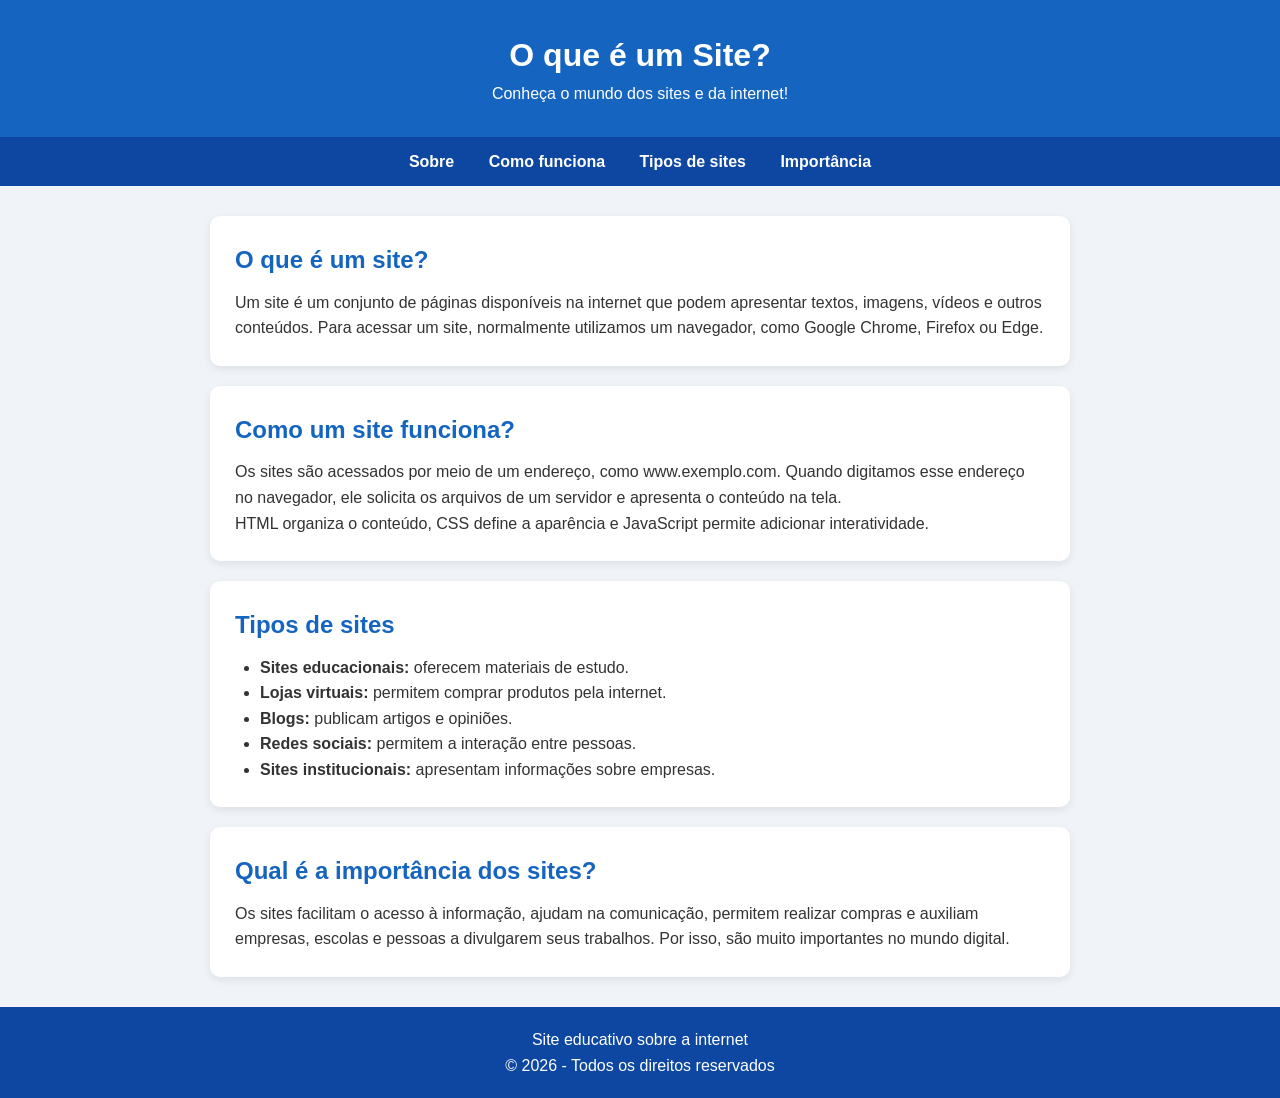
==== index.html @ d949877a "Add files via upload" ====
<!DOCTYPE html>
<html lang="pt-BR">
<head>
    <meta charset="UTF-8">
    <meta name="viewport" content="width=device-width, initial-scale=1.0">
    <title>O que é um Site?</title>

    <style>
        * {
            margin: 0;
            padding: 0;
            box-sizing: border-box;
        }

        body {
            font-family: Arial, sans-serif;
            background-color: #f0f4f8;
            color: #333;
            line-height: 1.6;
        }

        header {
            background-color: #1565c0;
            color: white;
            text-align: center;
            padding: 30px 15px;
        }

        nav {
            background-color: #0d47a1;
            padding: 12px;
            text-align: center;
        }

        nav a {
            color: white;
            text-decoration: none;
            margin: 0 15px;
            font-weight: bold;
        }

        nav a:hover {
            color: #90caf9;
        }

        main {
            max-width: 900px;
            margin: 30px auto;
            padding: 0 20px;
        }

        section {
            background-color: white;
            padding: 25px;
            margin-bottom: 20px;
            border-radius: 10px;
            box-shadow: 0 3px 8px #00000015;
        }

        h2 {
            color: #1565c0;
            margin-bottom: 10px;
        }

        ul {
            padding-left: 25px;
        }

        footer {
            background-color: #0d47a1;
            color: white;
            text-align: center;
            padding: 20px;
            margin-top: 30px;
        }

        @media (max-width: 600px) {
            nav a {
                display: inline-block;
                margin: 5px 8px;
            }
        }
    </style>
</head>

<body>

    <header>
        <h1>O que é um Site?</h1>
        <p>Conheça o mundo dos sites e da internet!</p>
    </header>

    <nav>
        <a href="#sobre">Sobre</a>
        <a href="#funciona">Como funciona</a>
        <a href="#tipos">Tipos de sites</a>
        <a href="#importancia">Importância</a>
    </nav>

    <main>
        <section id="sobre">
            <h2>O que é um site?</h2>
            <p>
                Um site é um conjunto de páginas disponíveis na internet
                que podem apresentar textos, imagens, vídeos e outros
                conteúdos. Para acessar um site, normalmente utilizamos
                um navegador, como Google Chrome, Firefox ou Edge.
            </p>
        </section>

        <section id="funciona">
            <h2>Como um site funciona?</h2>
            <p>
                Os sites são acessados por meio de um endereço, como
                www.exemplo.com. Quando digitamos esse endereço no
                navegador, ele solicita os arquivos de um servidor
                e apresenta o conteúdo na tela.
            </p>
            <p>
                HTML organiza o conteúdo, CSS define a aparência
                e JavaScript permite adicionar interatividade.
            </p>
        </section>

        <section id="tipos">
            <h2>Tipos de sites</h2>
            <ul>
                <li><strong>Sites educacionais:</strong> oferecem materiais de estudo.</li>
                <li><strong>Lojas virtuais:</strong> permitem comprar produtos pela internet.</li>
                <li><strong>Blogs:</strong> publicam artigos e opiniões.</li>
                <li><strong>Redes sociais:</strong> permitem a interação entre pessoas.</li>
                <li><strong>Sites institucionais:</strong> apresentam informações sobre empresas.</li>
            </ul>
        </section>

        <section id="importancia">
            <h2>Qual é a importância dos sites?</h2>
            <p>
                Os sites facilitam o acesso à informação, ajudam na
                comunicação, permitem realizar compras e auxiliam
                empresas, escolas e pessoas a divulgarem seus trabalhos.
                Por isso, são muito importantes no mundo digital.
            </p>
        </section>
    </main>

    <footer>
        <p>Site educativo sobre a internet</p>
        <p>&copy; 2026 - Todos os direitos reservados</p>
    </footer>

</body>
</html>
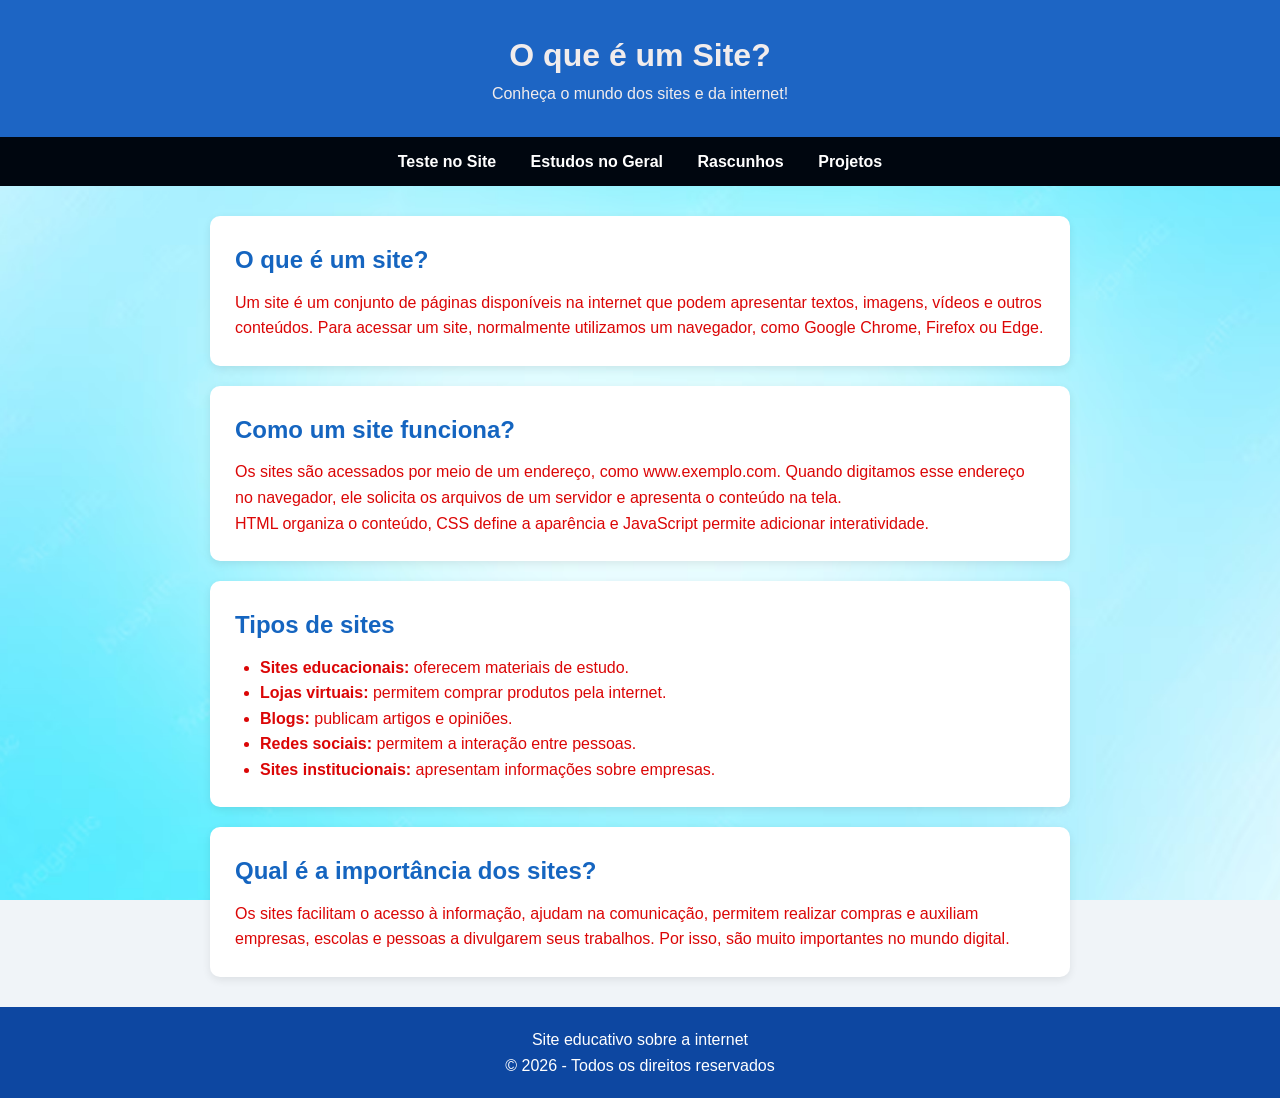
==== commit 5e083743: "Site teste" ====
--- a/index.html
+++ b/index.html
@@ -1,10 +1,11 @@
-
 <!DOCTYPE html>
 <html lang="pt-BR">
+
 <head>
     <meta charset="UTF-8">
     <meta name="viewport" content="width=device-width, initial-scale=1.0">
     <title>O que é um Site?</title>
+    <link rel="stylesheet" href="index.css">
 
     <style>
         * {
@@ -16,19 +17,19 @@
         body {
             font-family: Arial, sans-serif;
             background-color: #f0f4f8;
-            color: #333;
+            color: #db0606;
             line-height: 1.6;
         }
 
         header {
-            background-color: #1565c0;
-            color: white;
+            background-color: #1d65c4;
+            color: rgb(241, 236, 236);
             text-align: center;
             padding: 30px 15px;
         }
 
         nav {
-            background-color: #0d47a1;
+            background-color: #00060f;
             padding: 12px;
             text-align: center;
         }
@@ -88,14 +89,14 @@
 
     <header>
         <h1>O que é um Site?</h1>
-        <p>Conheça o mundo dos sites e da internet!</p>
+        <p class="Verde">Conheça o mundo dos sites e da internet!</p>
     </header>
 
     <nav>
-        <a href="#sobre">Sobre</a>
-        <a href="#funciona">Como funciona</a>
-        <a href="#tipos">Tipos de sites</a>
-        <a href="#importancia">Importância</a>
+        <a href="sobre.html">Teste no Site</a>
+        <a href="funciona.html">Estudos no Geral</a>
+        <a href="Tiposites.html">Rascunhos</a>
+        <a href="Importancia.html">Projetos</a>
     </nav>
 
     <main>
@@ -151,4 +152,5 @@
     </footer>
 
 </body>
-</html>
+
+</html>
--- a/index.css
+++ b/index.css
@@ -0,0 +1,11 @@
+body {
+    background-color: brown;
+    width: 100%;
+    height: 100vh;
+    background-image: url("Imagens/FUNDO\ DIFERENTE.avif");
+    background-size: cover;
+    background-position: center;
+    background-repeat: no-repeat;
+    color: rgb(17, 1, 1);
+
+}
